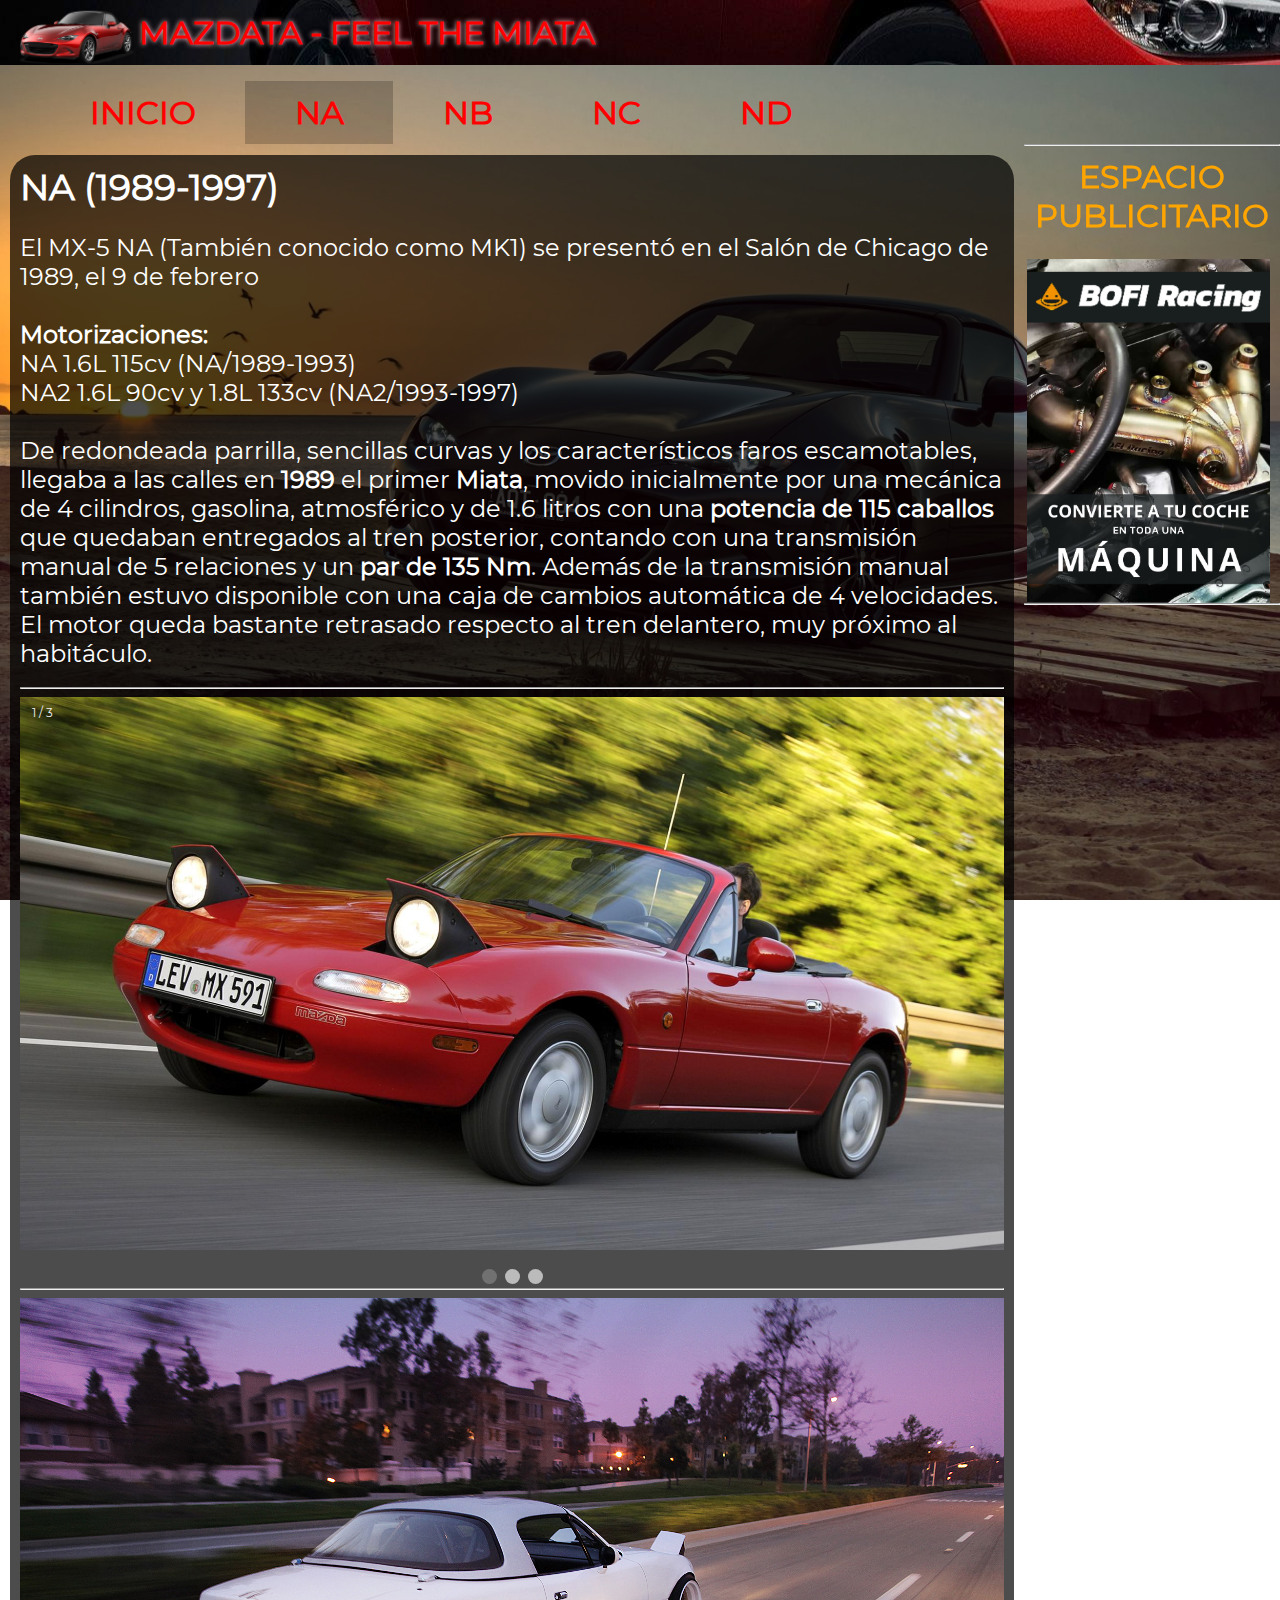
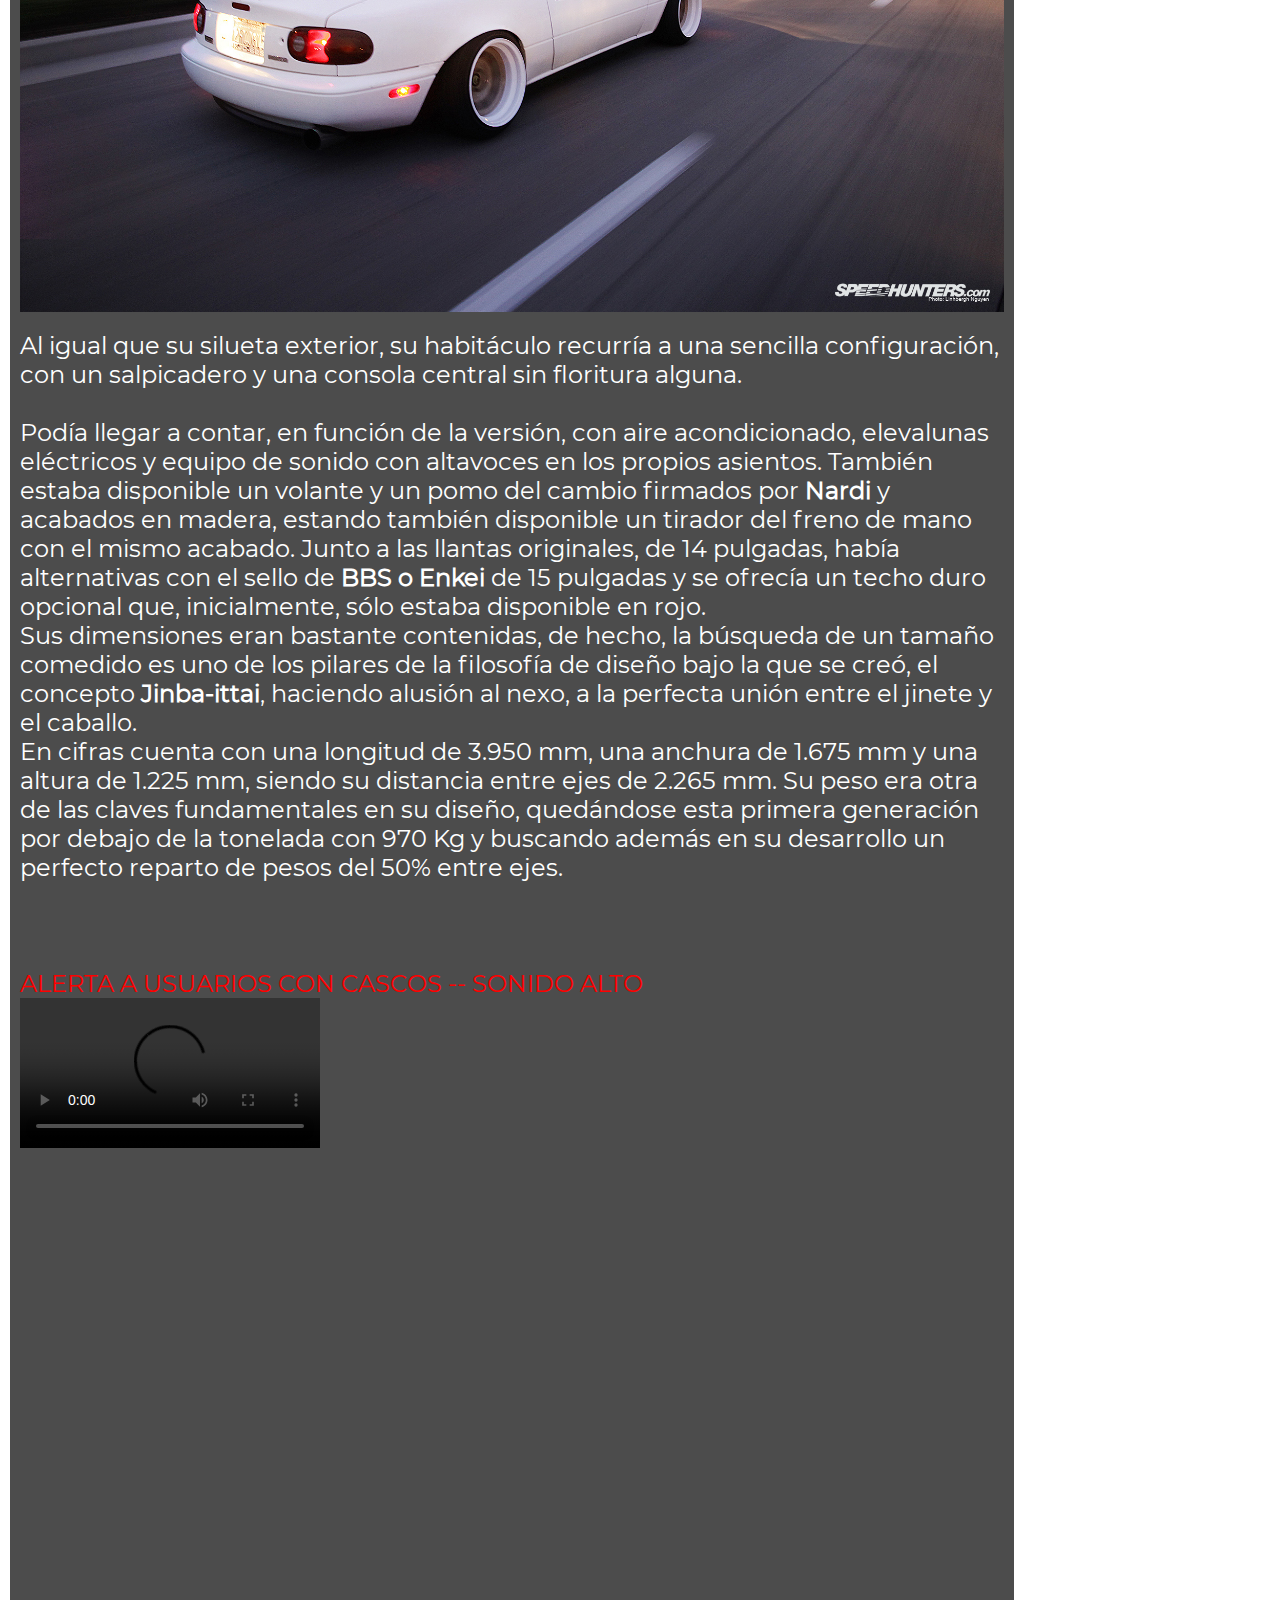
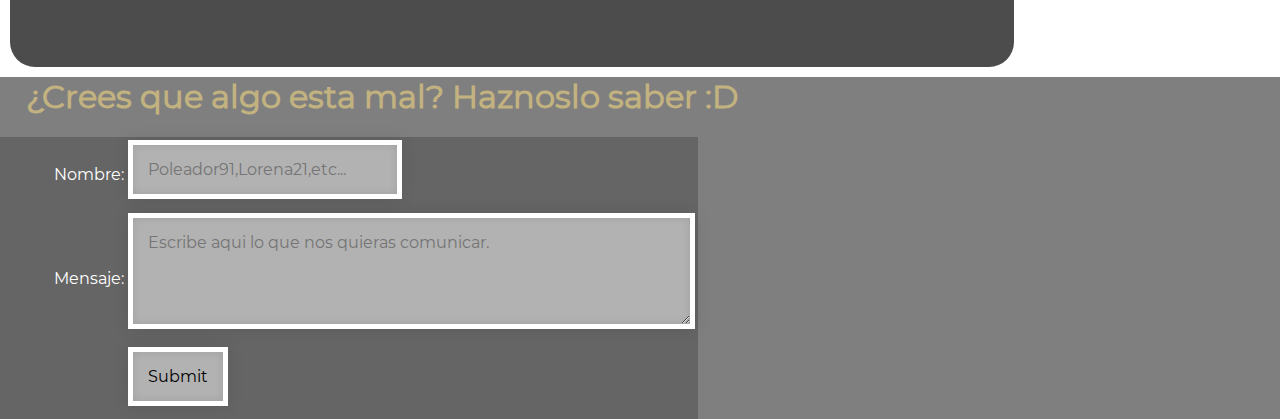
==== HTML/na.html @ 34029ff8 "Add files via upload" ====
<!DOCTYPE html>
<html>
<head>
	<title>MAZDATAv2</title>
	<meta charset="utf-8">
	<link rel="stylesheet" type="text/css" href="../CSS/na.css">

</head>
<body>

	<header>
		<img src="../IMG/logo.png">
		<h1>MAZDATA - FEEL THE MIATA</h1>	
	</header>

	<nav>
		<ul>
			<li><a href="../index.html">INICIO</a></li>
			<li class="active"><a href="na.html">NA</a></li>
			<li><a href="nb.html">NB</a></li>
			<li><a href="nc.html">NC</a></li>
			<li><a href="nd.html">ND</a></li>
		</ul>
	</nav>

	<section>
		<article>
			<h1>NA (1989-1997)</h1>
			<a>El MX-5 NA (También conocido como MK1) se presentó en el Salón de Chicago de 1989, el 9 de febrero <br><br>
			<strong>Motorizaciones:</strong><br>
			NA 1.6L 115cv (NA/1989-1993)<br>
			NA2 1.6L 90cv y 1.8L 133cv (NA2/1993-1997)<br><br>

			De redondeada parrilla, sencillas curvas y los característicos faros escamotables, llegaba a las calles en <strong>1989</strong> el primer <strong>Miata</strong>, movido inicialmente por una mecánica de 4 cilindros, gasolina, atmosférico y de 1.6 litros con una <strong>potencia de 115 caballos</strong> que quedaban entregados al tren posterior, contando con una transmisión manual de 5 relaciones y un <strong>par de 135 Nm</strong>. Además de la transmisión manual también estuvo disponible con una caja de cambios automática de 4 velocidades. El motor queda bastante retrasado respecto al tren delantero, muy próximo al habitáculo.</a>
			<br><br>
			<hr>

			<div class="diapositiva">

				<div class="mydiapositiva transparencia">
					  <div class="numbertext">1 / 3</div>
 						<img src="../IMG/na1.jpg" style="width:100%">
</div>

<div class="mydiapositiva transparencia">
  <div class="numbertext">2 / 3</div>
  <img src="../IMG/na2.jpg" style="width:100%">
</div>

<div class="mydiapositiva transparencia">
  <div class="numbertext">3 / 3</div>
  <img src="../IMG/na3.jpg" style="width:100%">
</div>

</div>
<br>

<div style="text-align:center">
  <span class="circulos"></span> 
  <span class="circulos"></span> 
  <span class="circulos"></span> 
</div>

			<hr>
			<img src="../IMG/nameme.png">

			<br><br>
			<a>Al igual que su silueta exterior, su habitáculo recurría a una sencilla configuración, con un salpicadero y una consola central sin floritura alguna.</br></br> Podía llegar a contar, en función de la versión, con aire acondicionado, elevalunas eléctricos y equipo de sonido con altavoces en los propios asientos. También estaba disponible un volante y un pomo del cambio firmados por <strong>Nardi</strong> y acabados en madera, estando también disponible un tirador del freno de mano con el mismo acabado. Junto a las llantas originales, de 14 pulgadas, había alternativas con el sello de <strong>BBS o Enkei</strong> de 15 pulgadas y se ofrecía un techo duro opcional que, inicialmente, sólo estaba disponible en rojo. <br>
			Sus dimensiones eran bastante contenidas, de hecho, la búsqueda de un tamaño comedido es uno de los pilares de la filosofía de diseño bajo la que se creó, el concepto <strong>Jinba-ittai</strong>, haciendo alusión al nexo, a la perfecta unión entre el jinete y el caballo. <br>
			En cifras cuenta con una longitud de 3.950 mm, una anchura de 1.675 mm y una altura de 1.225 mm, siendo su distancia entre ejes de 2.265 mm. Su peso era otra de las claves fundamentales en su diseño, quedándose esta primera generación por debajo de la tonelada con 970 Kg y buscando además en su desarrollo un perfecto reparto de pesos del 50% entre ejes.

			<br><br>
</br></br>	</a>
<a style="color: red;">ALERTA A USUARIOS CON CASCOS -- SONIDO ALTO</a><br>
			<video width="auto" controls>
				<source src="../VID/miata2step.mp4" type="video/mp4">	
			</video>
			<iframe width="70%" height="500px" src="https://www.youtube.com/embed/p41i9L0HOJw" frameborder="0" allow="accelerometer; autoplay; encrypted-media; gyroscope; picture-in-picture" allowfullscreen></iframe>
		</article>
	</section>

	<aside>
		<hr>
		<h1>ESPACIO PUBLICITARIO</h1>
		<a href="https://bofiracing.co.uk/"</a><img src="../IMG/ad.jpg"></a>
		<hr>
		<a class="llenar">&nbsp</a>
	</aside>

	<footer>
		<h1>¿Crees que algo esta mal? Haznoslo saber :D</h1>
		<table>
			<tr>
				<td>Nombre:</td>
				<td><input type="text" name="alias" placeholder="Poleador91,Lorena21,etc..."></td>
			</tr>
			<tr>
				<td>Mensaje:</td>
				<td><textarea rows="4" cols="50" name="texto" placeholder="Escribe aqui lo que nos quieras comunicar."></textarea></td>
			</tr>
			<tr>
				<td></td>
				<td><input type="submit" name=""></td>
			</tr>
		</table>
	</footer>

<script>
var slideIndex = 0;
diapositivaautomatica();

function diapositivaautomatica() {
  var i;
  var diapositiva = document.getElementsByClassName("mydiapositiva");
  var circuloss = document.getElementsByClassName("circulos");
  for (i = 0; i < diapositiva.length; i++) {
    diapositiva[i].style.display = "none";  
  }
  slideIndex++;
  if (slideIndex > diapositiva.length) {slideIndex = 1}    
  for (i = 0; i < circuloss.length; i++) {
    circuloss[i].className = circuloss[i].className.replace(" active", "");
  }
  diapositiva[slideIndex-1].style.display = "block";  
  circuloss[slideIndex-1].className += " active";
  setTimeout(diapositivaautomatica, 5000); // Change image every 2 seconds
}
</script>
</body>
</html>
---- CSS/na.css ----
*{
 margin-top: 0%;
   font-family: OPEL;
}
body{
	/*background-image: url(../IMG/bg.jpg); */
	background: url(../IMG/bg.jpg) no-repeat center center fixed; 
  -webkit-background-size: cover;
  -moz-background-size: cover;
  -o-background-size: cover;
  background-size: cover;
  	margin: 0%;
  	height: 100%;
  	width: 100%;
}
header{
	background-image: url(../IMG/bgheaderold.jpg);
  background-position: left center;
	width: 100%;
	height: 50%;
	background-repeat: no-repeat;
	background-color: black;

}
header img{

	float: left;
	  height: 70px;
  margin: 2px;
  padding-left: 1%;
}
header img:hover{

  transform: scaleY(1.5);
  transition-duration: 2s;

}
header h1{
	text-align: left;
	color: red;
	margin: 0%;
	background-color:rgba(0,0,0,0.0);
	padding-bottom: 1%;
	padding-top: 1%;
	padding-left:3%;
	font-family: OPEL;
	background-color: rgba(255,0,0,0,0.9);
}
header h1:hover{
	text-shadow: 0 0 5px pink; 
}
nav{
	background-color:rgba(0,0,0,0.1);
	width: 100%;
}
ul {
  list-style-type: none;

  }
li{
	float: left;
	padding-left: 4%;
	padding-right: 4%;
	padding-top: 1%;
	padding-bottom: 1%;

}
li:hover{
	float: left;

	background-color:rgba(0,0,0,0.1);
}
li.active {
background-color:rgba(0,0,0,0.2);
}
@font-face {
        font-family: "OPEL";
        src: url(Montserrat-Regular.ttf);
}
li a {
  display: block;
   font-size: 2em;
  color: red;
  text-align: center;
  text-decoration: none;
  font-weight: bold;
  font-family: OPEL;
}
li a:hover {
  color: yellow;

}

section{
	width: 80%;
	float: left;
}
article{
	border-radius: 25px;
	background-color:rgba(0,0,0,0.7);
	margin:1%;
	padding:1%;
}
article img{
	width: 100%;

}
article a{
	color:white;
	font-size: 1.5em;
}
article h1{
	font-family: OPEL;
	font-size: 4vh;
	color: white;
}
aside{
	width: 20%;
	float: left;
	position: sticky;
    top: 0;
   height: 100%;

}
aside h1  {
	text-align: center;
	padding-top: 1%;
		color: orange;
		font-family: OPEL;

}
aside h2  {
	text-align: center;
	padding-top: 1%;
	padding-left: 1%;
	padding-right: 1%;
	color: orange;
}
aside hr{
}
aside img{
	height: auto;
	width: 97%;
	padding-left: 1%;
	padding-right: 1%;
	padding-top: 1%;
	text-align:center;

}
aside a{
   height: 100%;
}
aside a.llenar{
	height: all;
}
footer{
	background-color:rgba(0,0,0,0.5);
	width: 100%;
	float: left;
	height: all;
}
footer h1{
	color: #c2b280;
	padding-left: 2%;
}
footer table{
	padding-left: 4%;
	background-color:rgba(0,0,0,0.2);
}
td{
	color: white;
}
input{
	background-color: pink;
}
textarea{
	background-color: pink;
}
input {
    border: 5px solid white; 
    -webkit-box-shadow: 
      inset 0 0 8px  rgba(0,0,0,0.1),
            0 0 16px rgba(0,0,0,0.1); 

    padding: 15px;
    background: rgba(255,255,255,0.5);
    margin: 0 0 10px 0;
	font-size:1em;
}
textarea {
    border: 5px solid white; 
    -webkit-box-shadow: 
      inset 0 0 8px  rgba(0,0,0,0.1),
            0 0 16px rgba(0,0,0,0.1); 

    padding: 15px;
    background: rgba(255,255,255,0.5);
    margin: 0 0 10px 0;
	font-size:1em;
}

* {box-sizing: border-box;}
body {font-family: Verdana, sans-serif;}
.mydiapositiva {display: none;}
img {vertical-align: middle;}

.diapositiva {
  max-width: 1000px;
  position: relative;
  margin: auto;
}

.numbertext {
  color: #f2f2f2;
  font-size: 12px;
  padding: 8px 12px;
  position: absolute;
  top: 0;
}

.circulos {
  height: 15px;
  width: 15px;
  margin: 0 2px;
  background-color: #bbb;
  border-radius: 50%;
  display: inline-block;
  transition: background-color 0.6s ease;
}

.active {
  background-color: #717171;
}

.transparencia {
  -webkit-animation-name: transparencia;
  -webkit-animation-duration: 1.5s;
  animation-name: transparencia;
  animation-duration: 1.5s;
}

@-webkit-keyframes transparencia {
  from {opacity: .4} 
  to {opacity: 1}
}

@keyframes transparencia {
  from {opacity: .4} 
  to {opacity: 1}
}
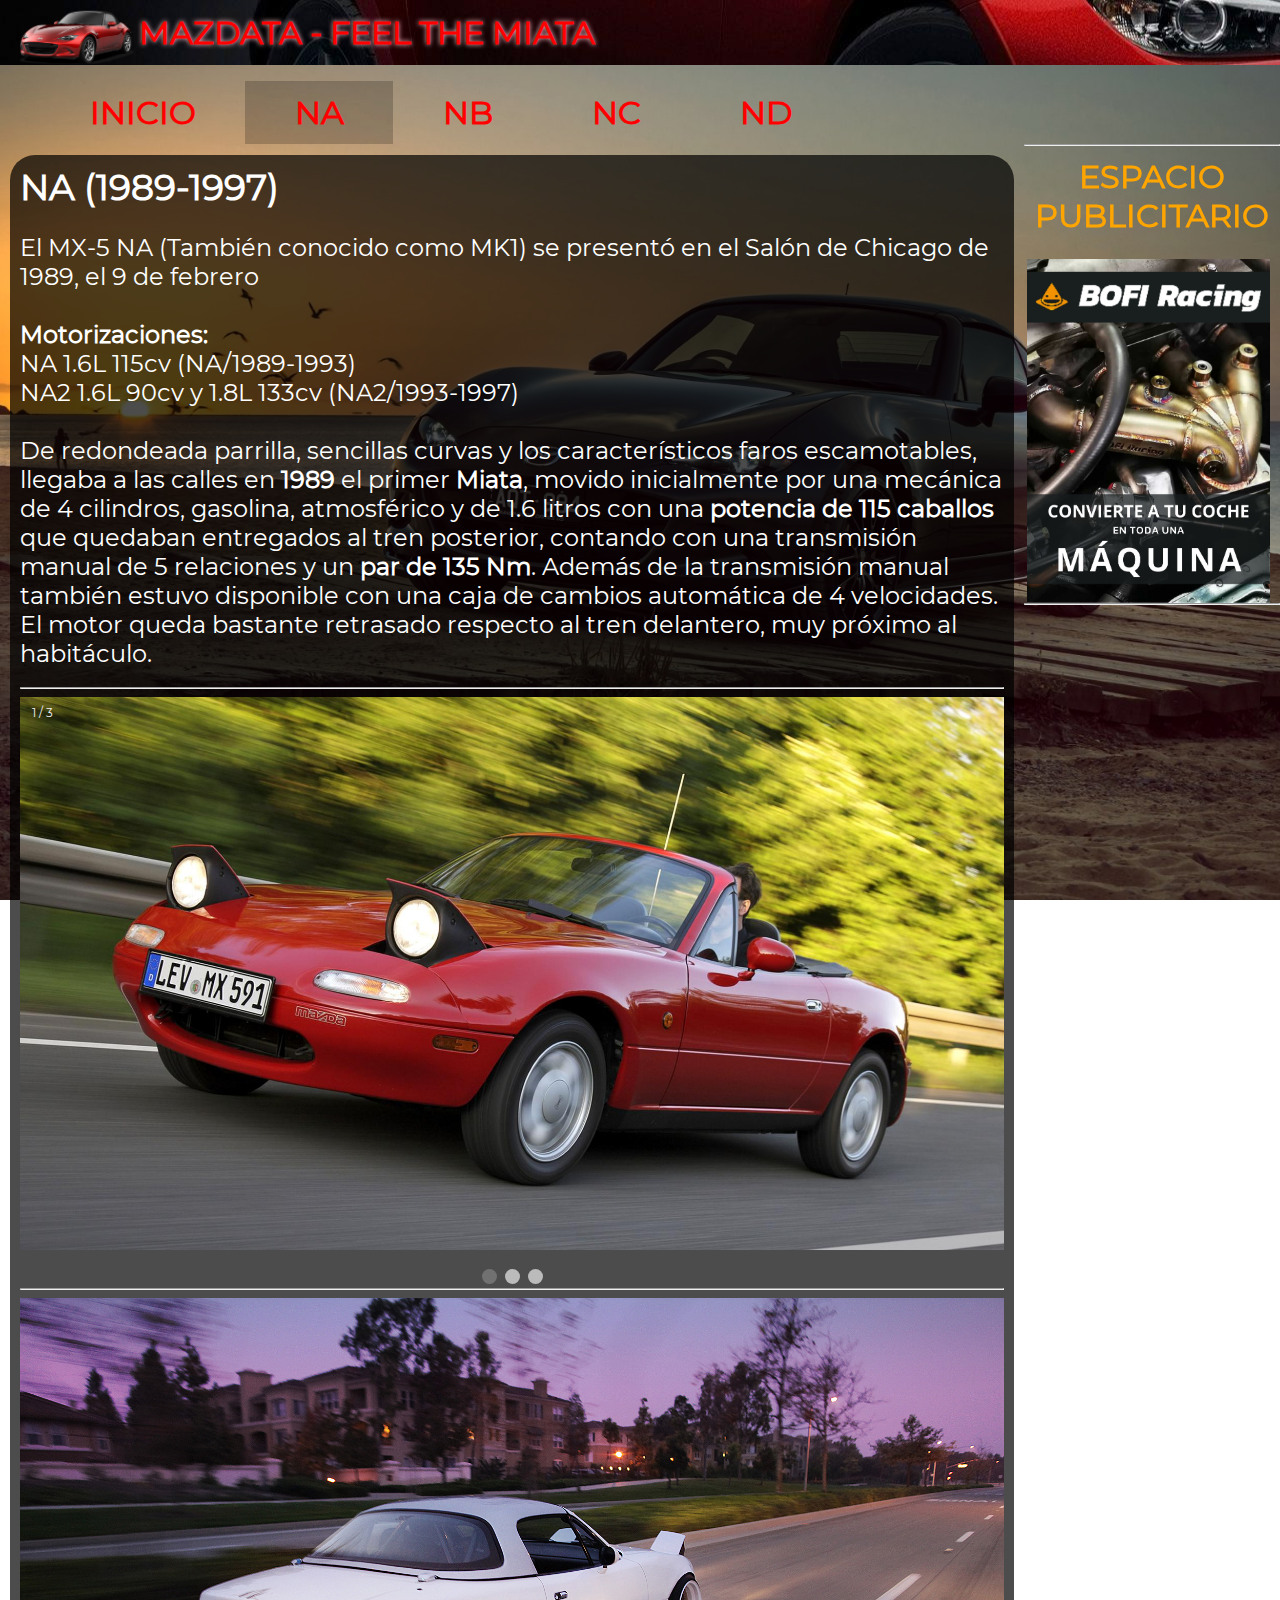
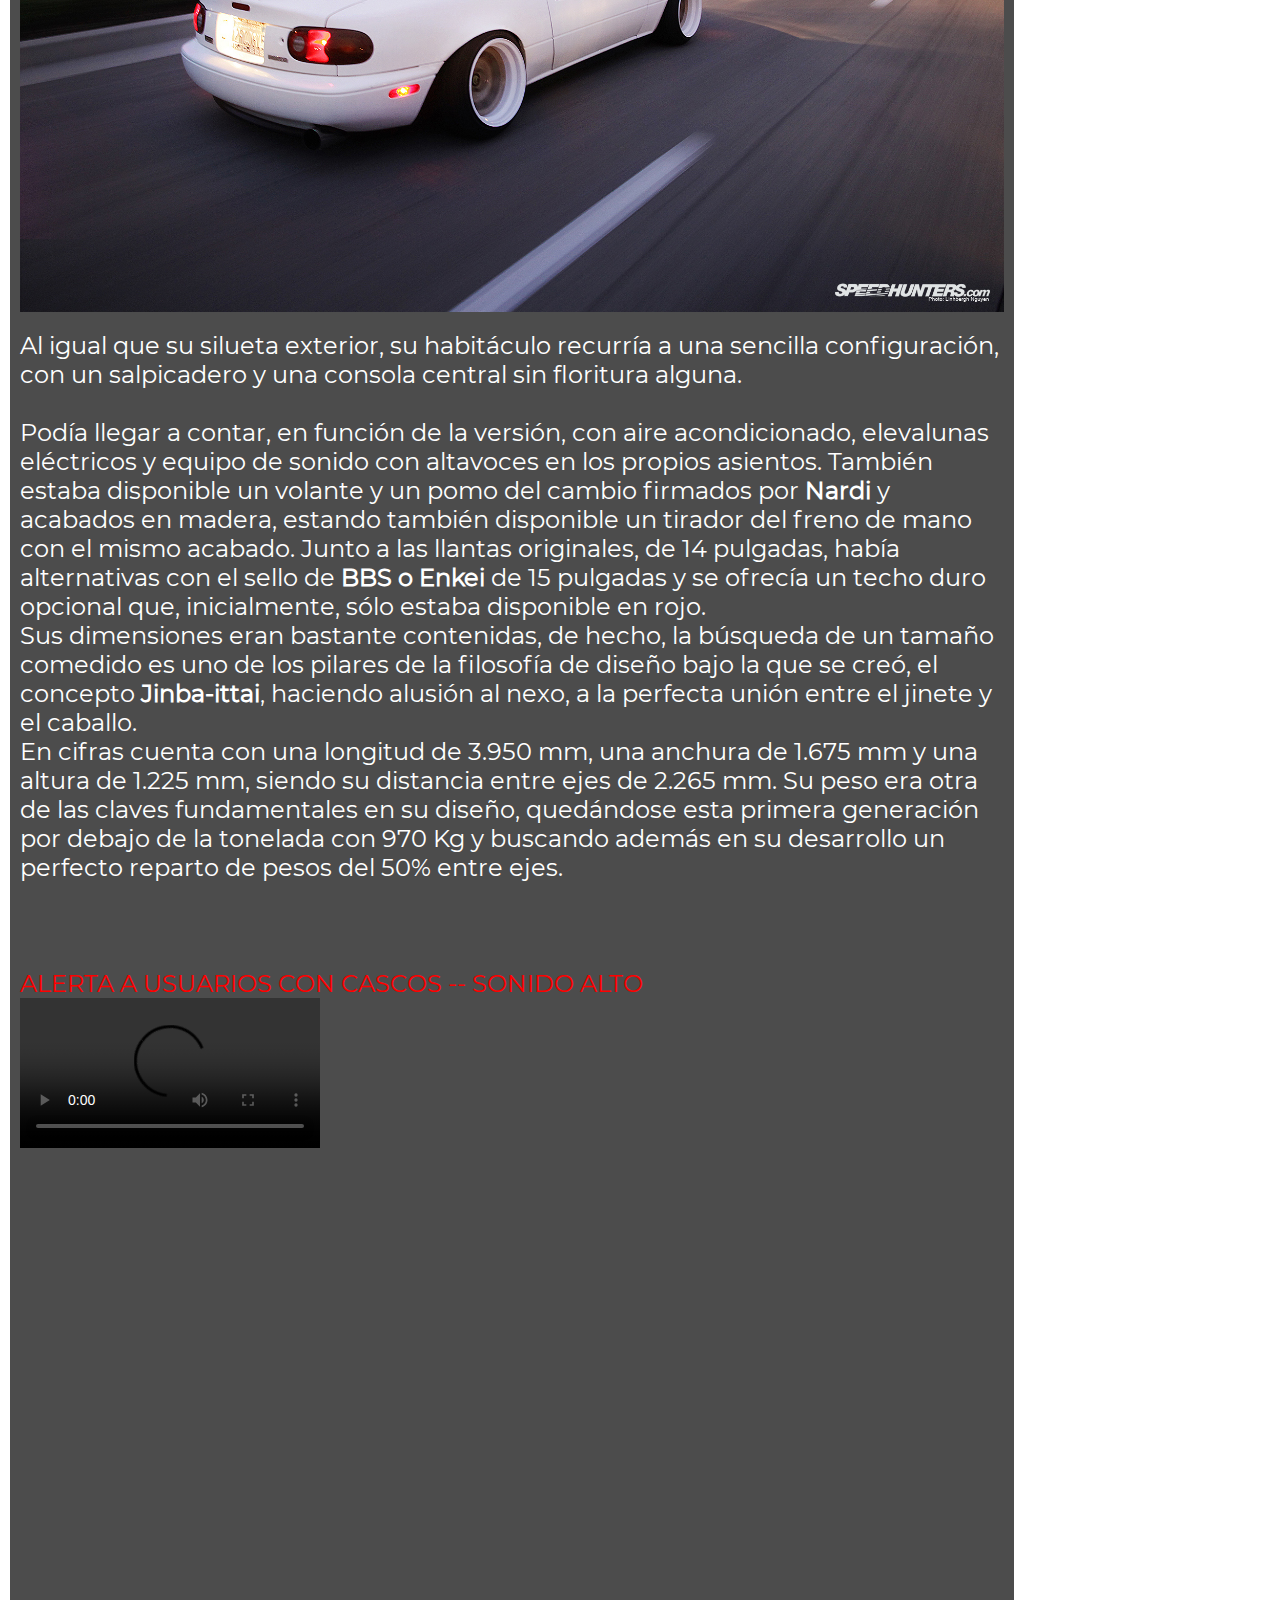
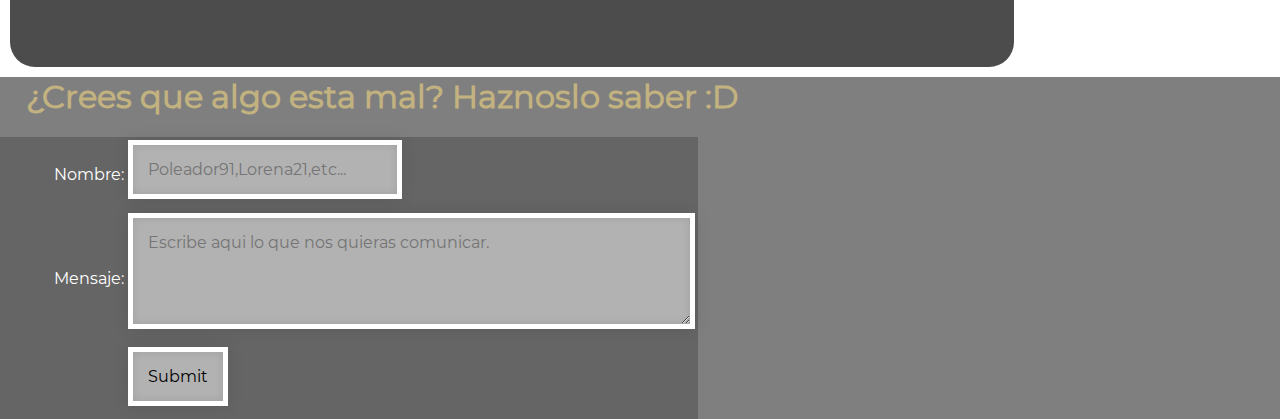
==== commit d771f4ae: "Add files via upload" ====
--- a/HTML/na.html
+++ b/HTML/na.html
@@ -82,7 +82,7 @@
 	<aside>
 		<hr>
 		<h1>ESPACIO PUBLICITARIO</h1>
-		<a href="https://bofiracing.co.uk/"</a><img src="../IMG/ad.jpg"></a>
+		<a href="https://bofiracing.co.uk/"</a><img src="../IMG/addbofi.jpg"></a>
 		<hr>
 		<a class="llenar">&nbsp</a>
 	</aside>
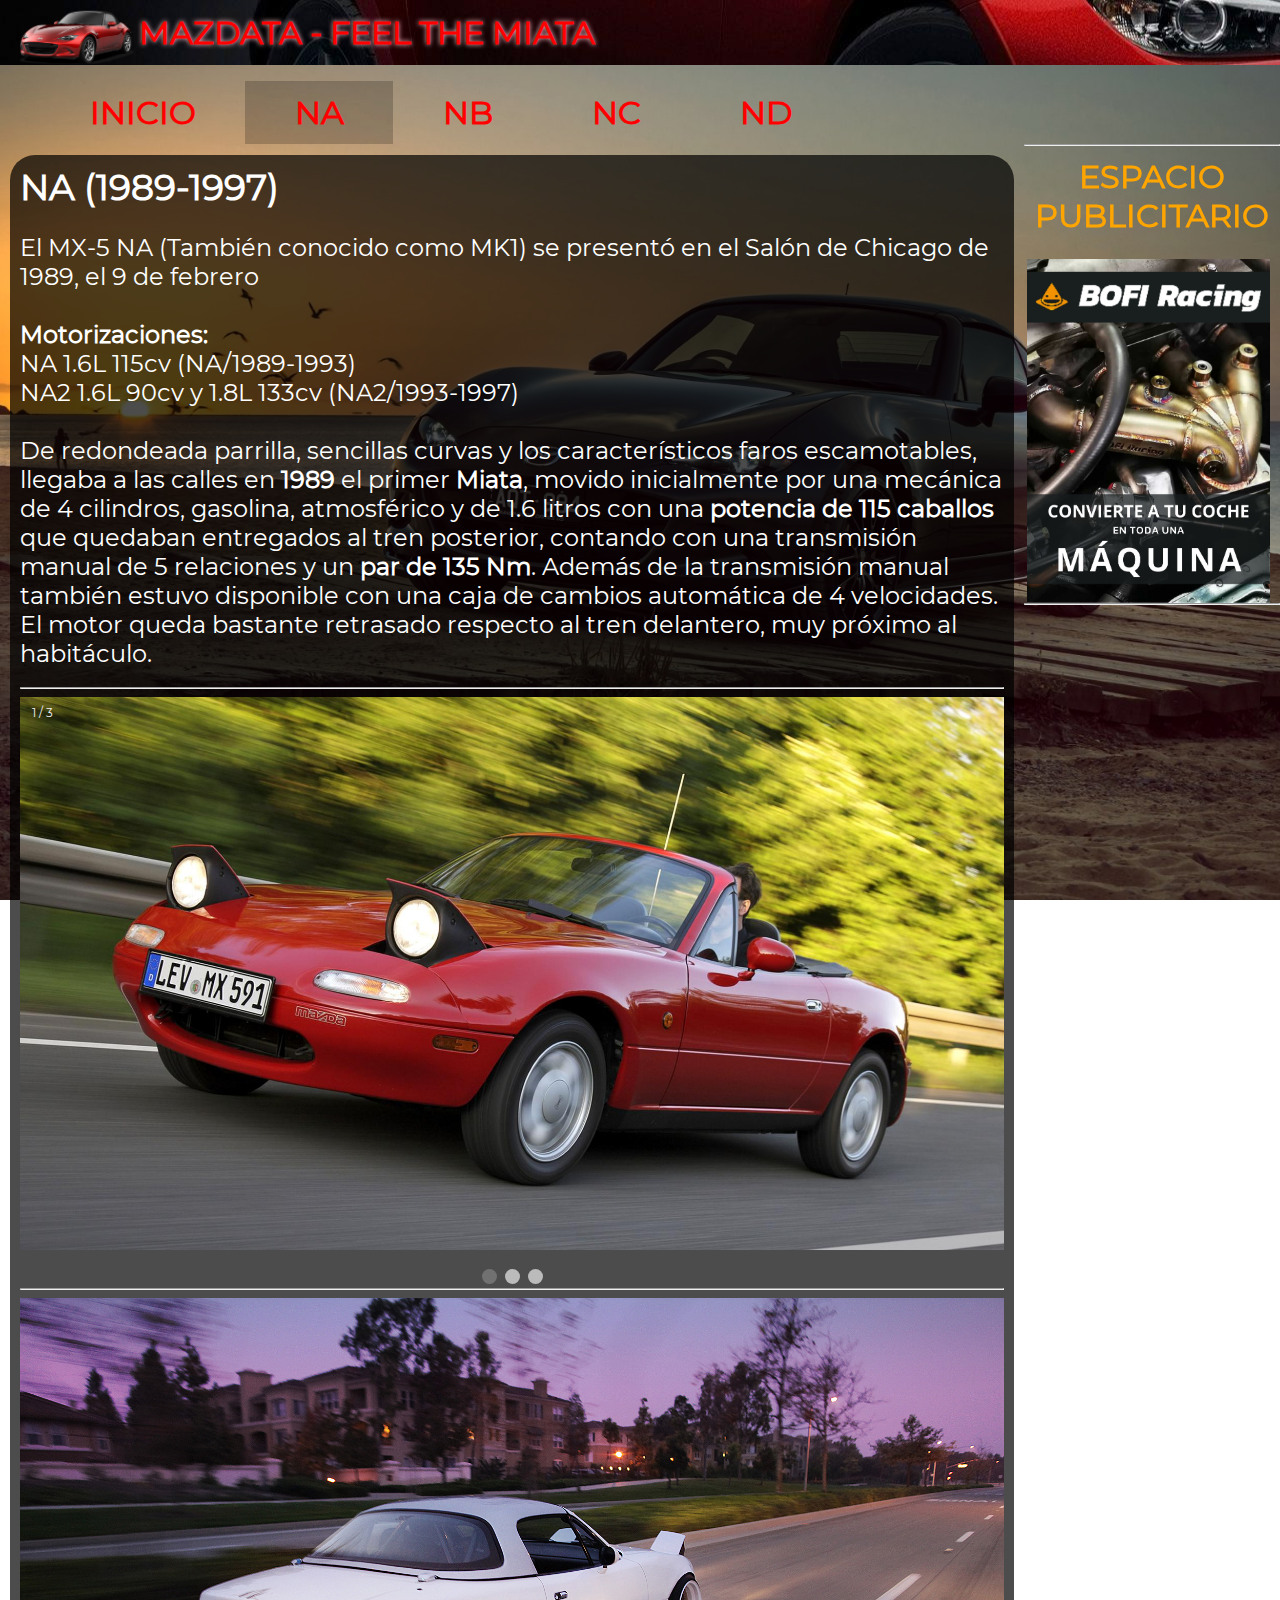
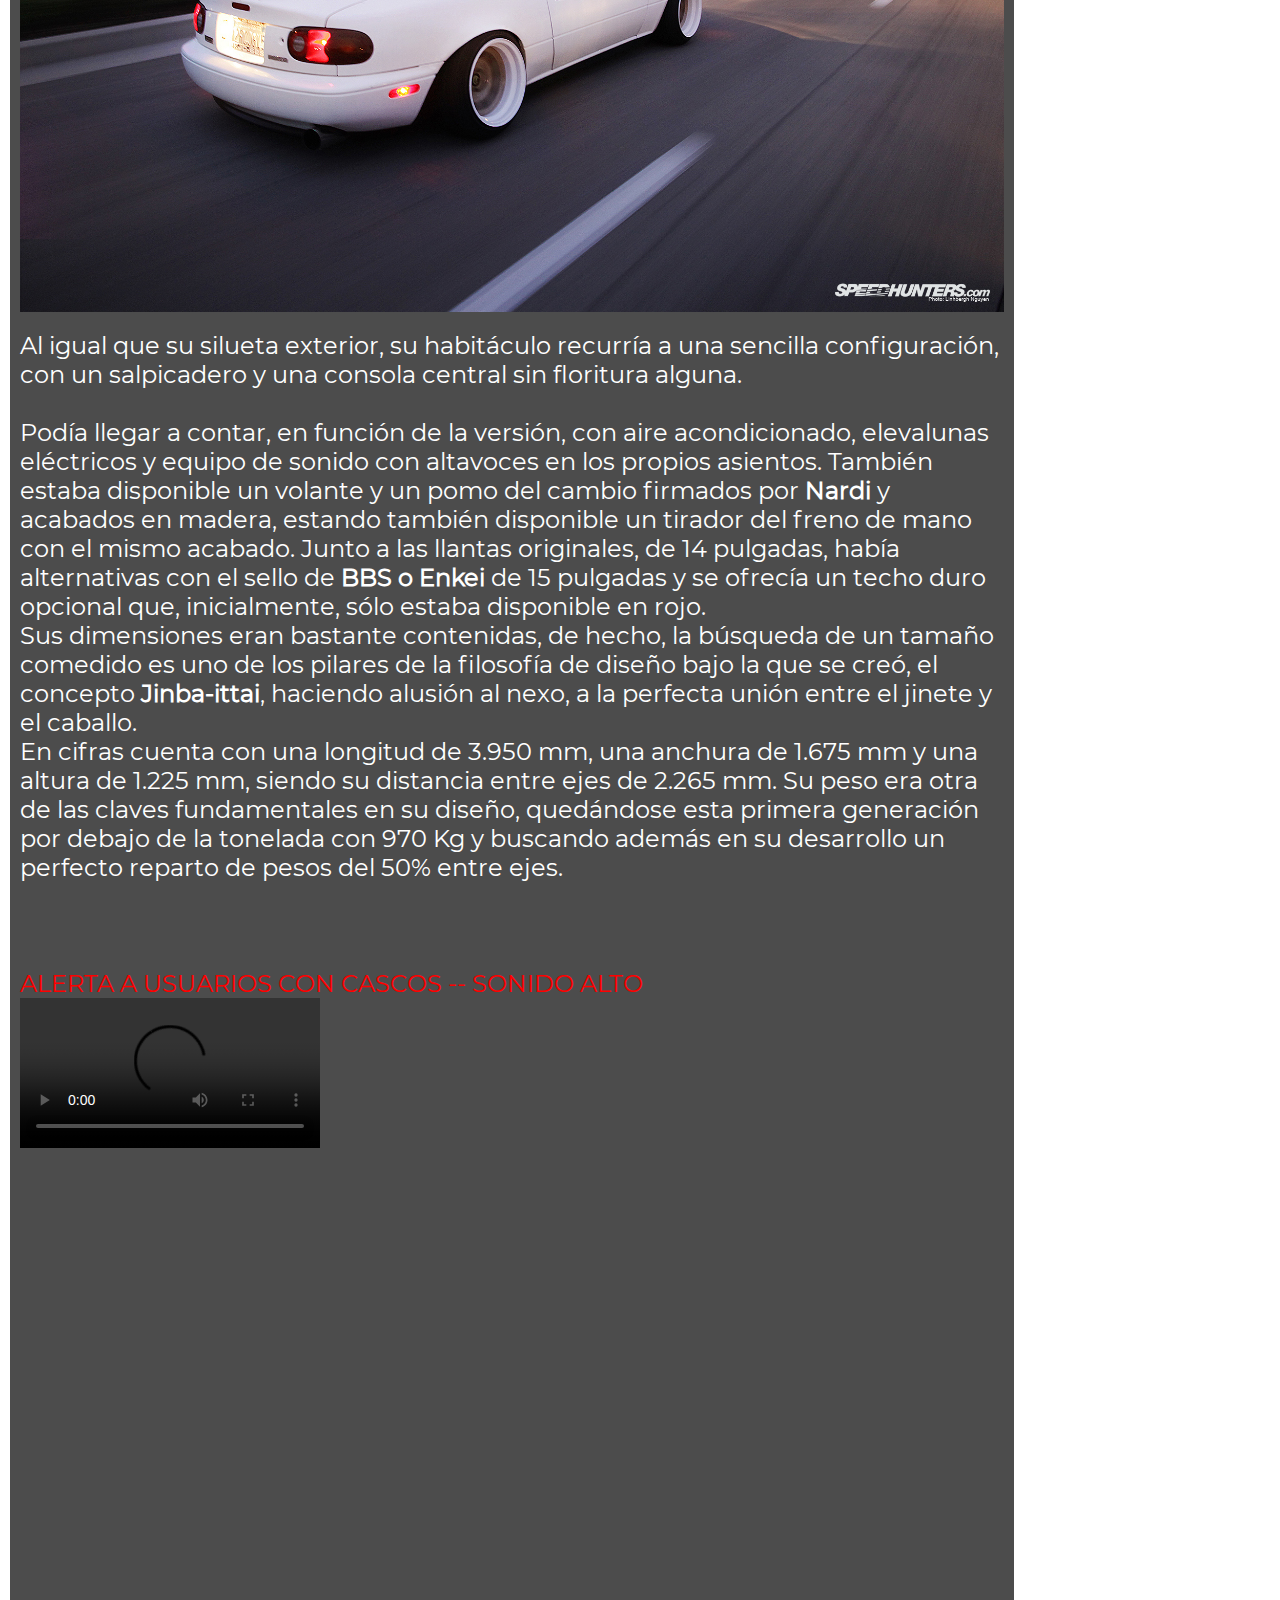
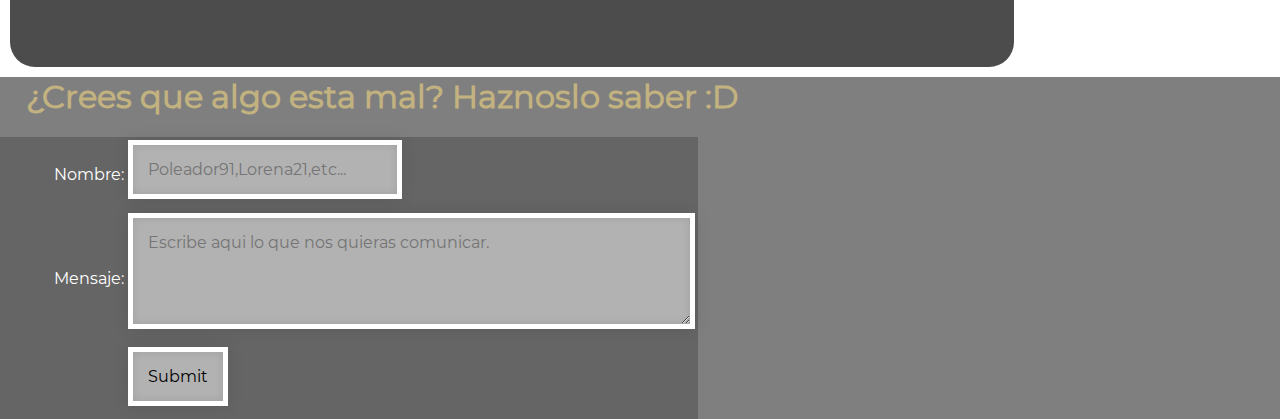
==== commit 1c840559: "Add files via upload" ====
--- a/HTML/na.html
+++ b/HTML/na.html
@@ -123,7 +123,7 @@
   }
   diapositiva[slideIndex-1].style.display = "block";  
   circuloss[slideIndex-1].className += " active";
-  setTimeout(diapositivaautomatica, 5000); // Change image every 2 seconds
+  setTimeout(diapositivaautomatica, 5000); 
 }
 </script>
 </body>
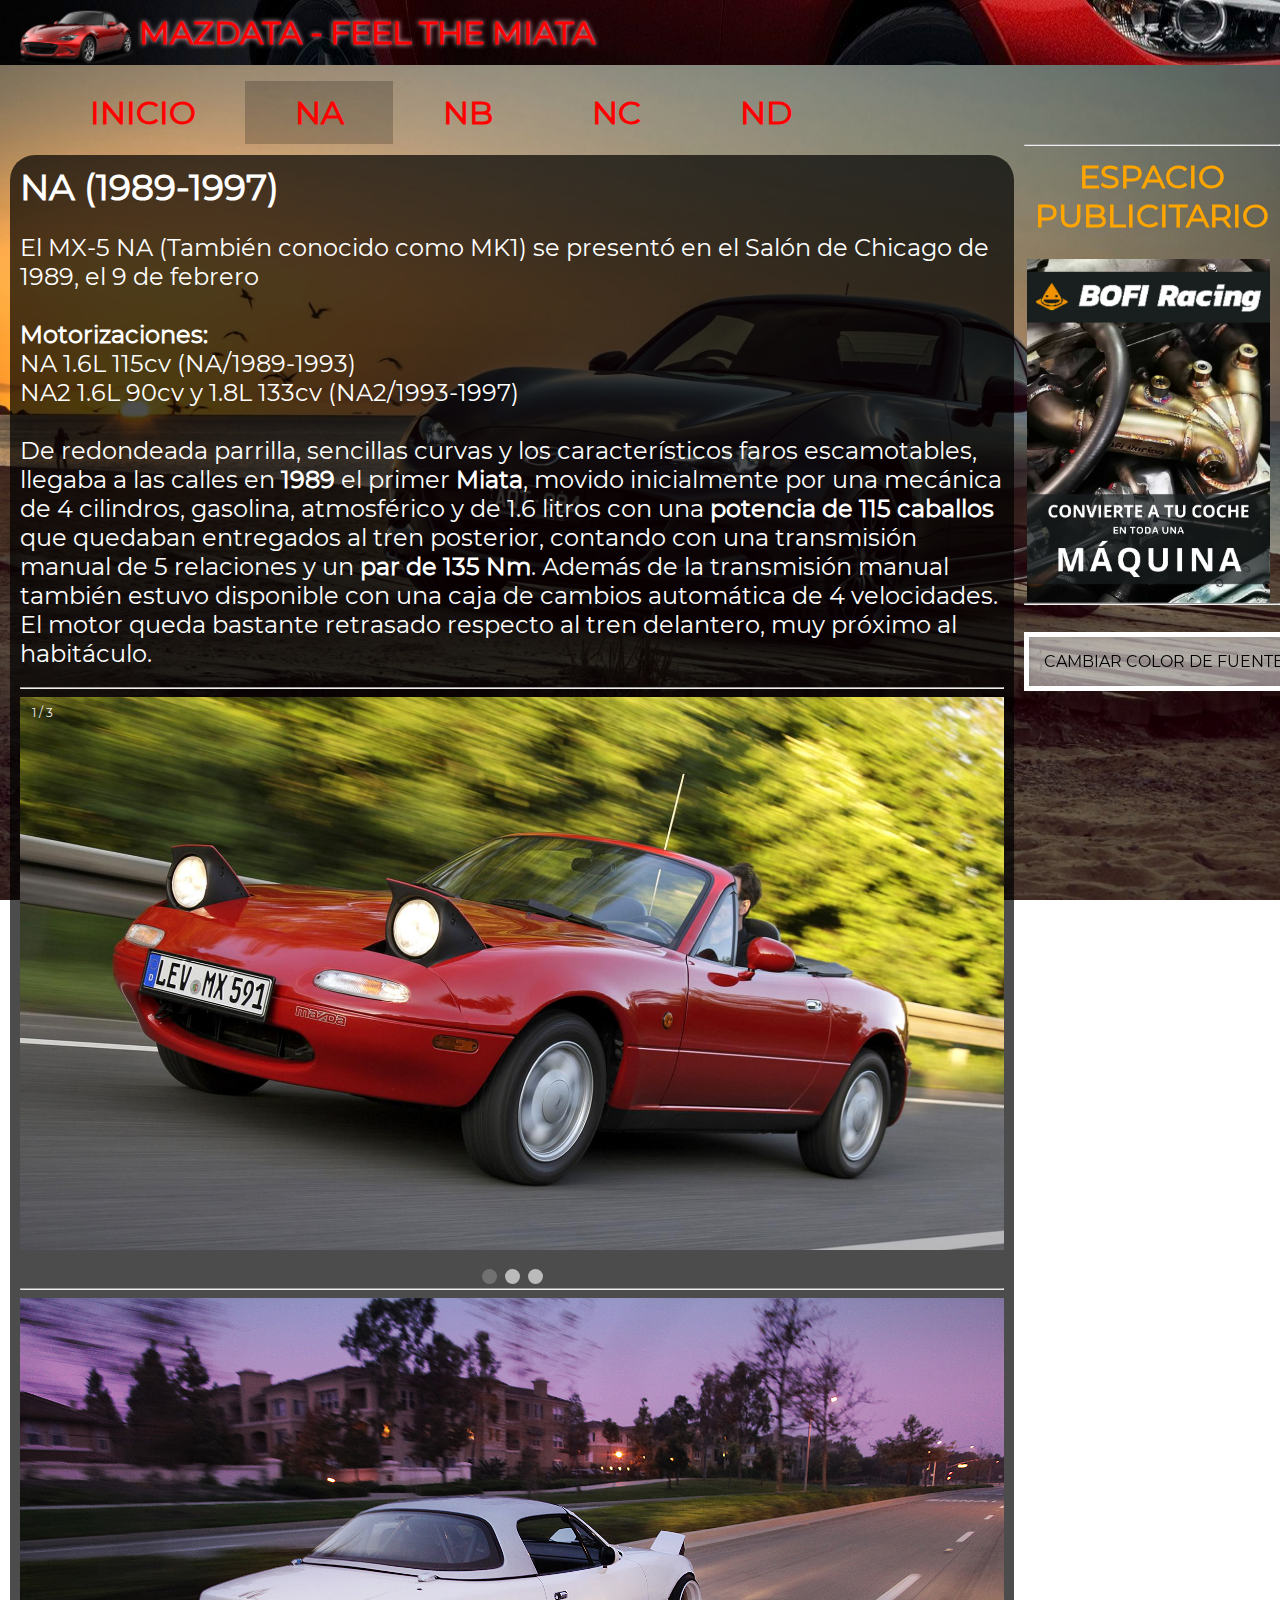
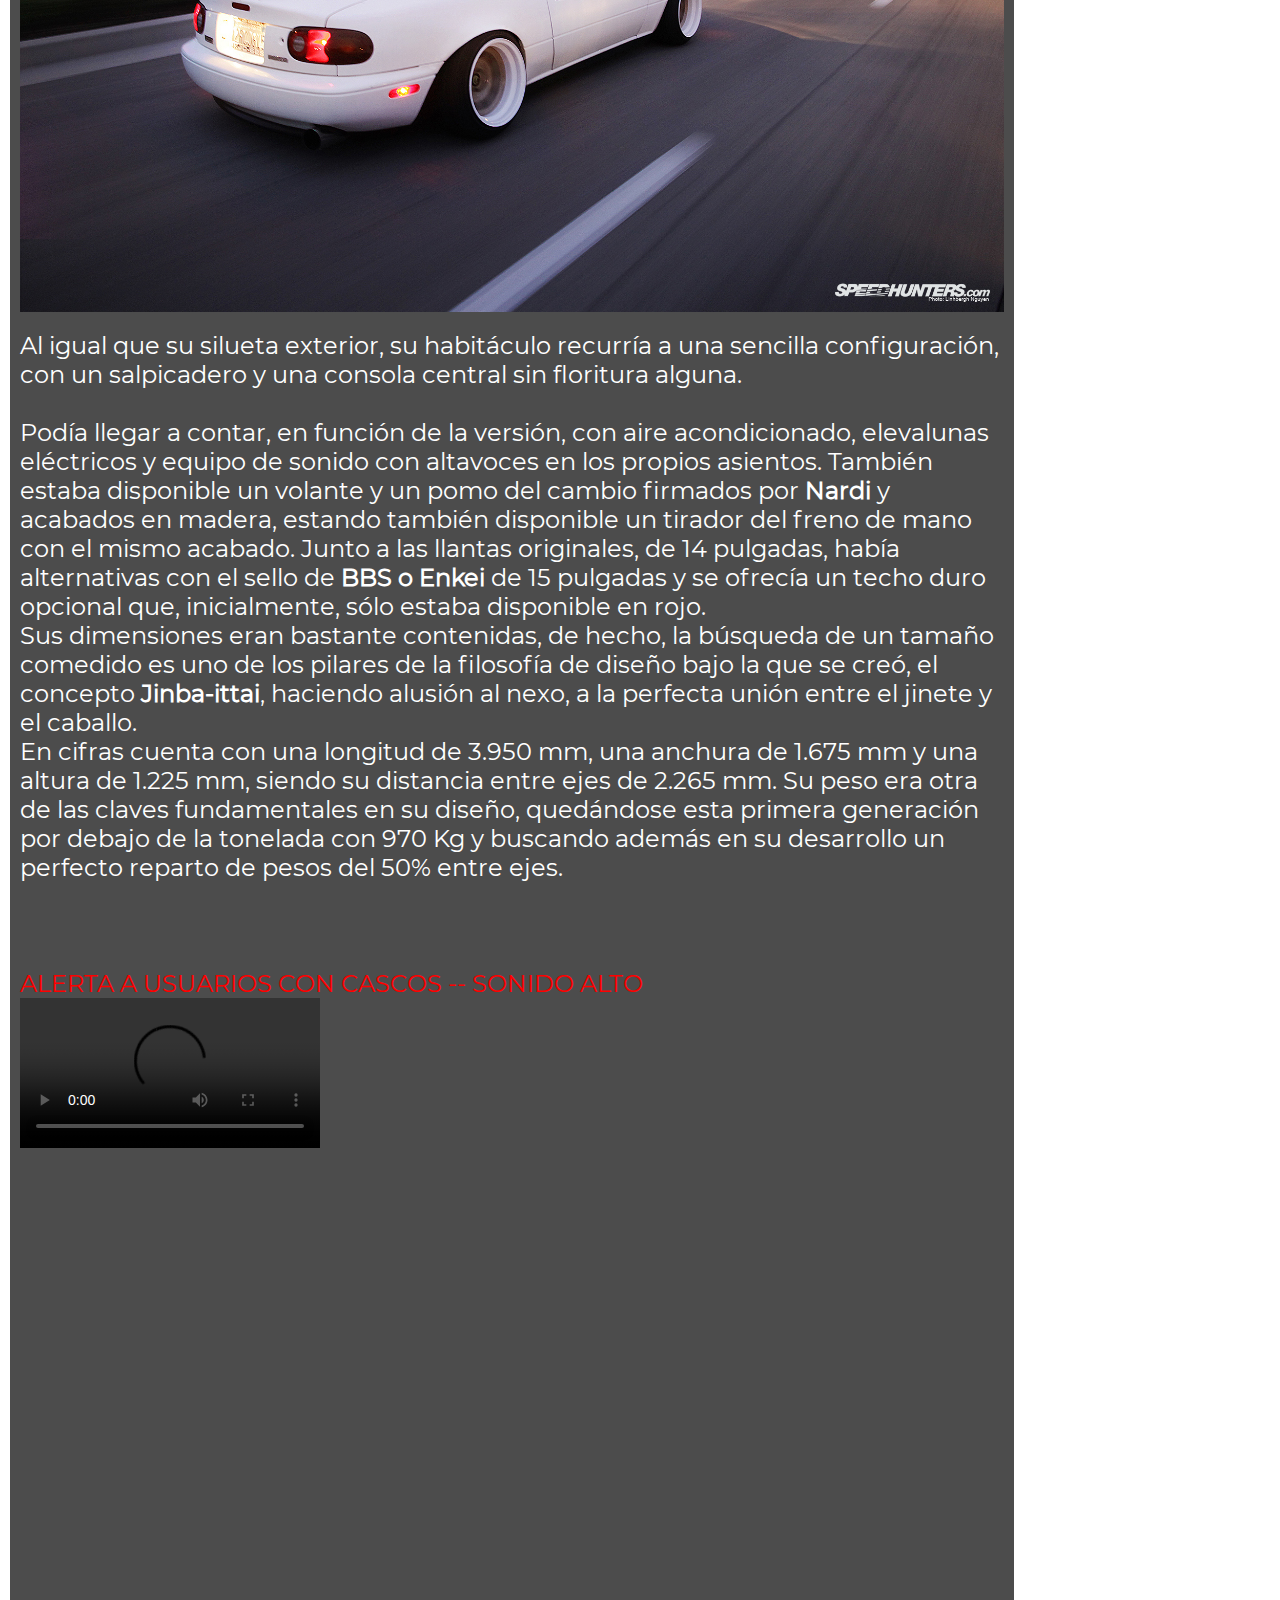
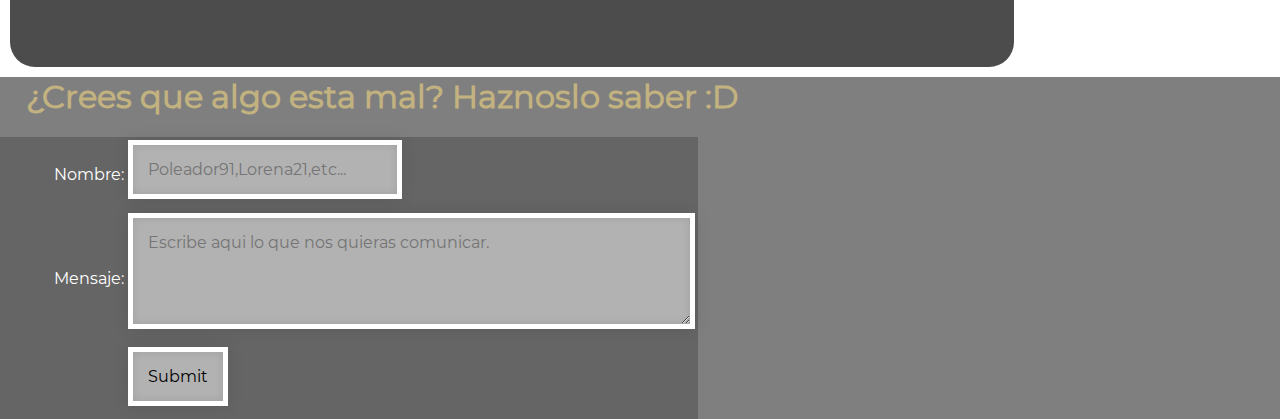
==== commit 40b5c904: "last" ====
--- a/HTML/na.html
+++ b/HTML/na.html
@@ -4,8 +4,10 @@
 	<title>MAZDATAv2</title>
 	<meta charset="utf-8">
 	<link rel="stylesheet" type="text/css" href="../CSS/na.css">
+		<link rel="shortcut icon" href="../IMG/favicon.ico" type="image/x-icon"/>
 
 </head>
+
 <body>
 
 	<header>
@@ -77,6 +79,7 @@
 			</video>
 			<iframe width="70%" height="500px" src="https://www.youtube.com/embed/p41i9L0HOJw" frameborder="0" allow="accelerometer; autoplay; encrypted-media; gyroscope; picture-in-picture" allowfullscreen></iframe>
 		</article>
+
 	</section>
 
 	<aside>
@@ -85,46 +88,45 @@
 		<a href="https://bofiracing.co.uk/"</a><img src="../IMG/addbofi.jpg"></a>
 		<hr>
 		<a class="llenar">&nbsp</a>
+		<input type="submit" onclick="cambiarcolores()" id="color" name="" value="CAMBIAR COLOR DE FUENTE">
 	</aside>
+<section>
 
+</section>
 	<footer>
 		<h1>¿Crees que algo esta mal? Haznoslo saber :D</h1>
 		<table>
 			<tr>
 				<td>Nombre:</td>
-				<td><input type="text" name="alias" placeholder="Poleador91,Lorena21,etc..."></td>
+				<td><input id="nombre" type="text" name="alias" placeholder="Poleador91,Lorena21,etc..."></td>
 			</tr>
 			<tr>
 				<td>Mensaje:</td>
-				<td><textarea rows="4" cols="50" name="texto" placeholder="Escribe aqui lo que nos quieras comunicar."></textarea></td>
+				<td><textarea id="textarea" rows="4" cols="50" name="texto" placeholder="Escribe aqui lo que nos quieras comunicar."></textarea></td>
 			</tr>
 			<tr>
 				<td></td>
-				<td><input type="submit" name=""></td>
+				<td><input onclick="popup()" type="submit" id="enviar" name=""></td>
 			</tr>
 		</table>
 	</footer>
+	
+<script src="../JS/IMGSLIDER.js"></script>
+<script src="../JS/enviar.js"></script>
+	<div id="popdiv" class="pop">
+		<div class="pop2">
+		
+			<h1>Comprueba que la información sea correcta</h1>		
 
-<script>
-var slideIndex = 0;
-diapositivaautomatica();
+			<a>Nombre:</a> <br>
+			<a id="confname">NO HAS INTRODUCIDO NADA. CRACK</a>	<br>
+			<a>Mensaje:</a> <br>
+			<a id="conftext">NO HAS INTRODUCIDO NADA. CRACK</a> <br> <br>
+			<input onclick="popup2()" value="ENVIAR" type="submit" id="confenvio" name="">
+			<input onclick="popup2()" value="CANCELAR ENVIO"type="submit" id="confenvio" name="">
+		
+		</div>
+	</div>
+</body>
 
-function diapositivaautomatica() {
-  var i;
-  var diapositiva = document.getElementsByClassName("mydiapositiva");
-  var circuloss = document.getElementsByClassName("circulos");
-  for (i = 0; i < diapositiva.length; i++) {
-    diapositiva[i].style.display = "none";  
-  }
-  slideIndex++;
-  if (slideIndex > diapositiva.length) {slideIndex = 1}    
-  for (i = 0; i < circuloss.length; i++) {
-    circuloss[i].className = circuloss[i].className.replace(" active", "");
-  }
-  diapositiva[slideIndex-1].style.display = "block";  
-  circuloss[slideIndex-1].className += " active";
-  setTimeout(diapositivaautomatica, 5000); 
-}
-</script>
-</body>
 </html>--- a/CSS/na.css
+++ b/CSS/na.css
@@ -22,6 +22,28 @@
 	background-color: black;
 
 }
+div.pop{
+	position: fixed;
+	margin-left: 25%;
+	margin-right:25%;
+	margin-top: 10%;
+	margin-bottom:  25%;
+	padding-left: 2%;
+	padding-right:2%;
+	padding-top: 2%;
+	padding-bottom:  2%;
+	text-align: center;
+	float: center;
+	background-color: rgba(255,255,255,0.9);
+	border-radius: 25px;
+	display: none;
+	transition-property: all;
+	transition-duration: 2s;
+	
+}
+div.pop2{
+	position: sticky;
+}
 header img{
 
 	float: left;
@@ -52,6 +74,7 @@
 nav{
 	background-color:rgba(0,0,0,0.1);
 	width: 100%;
+	height: 100%;
 }
 ul {
   list-style-type: none;
